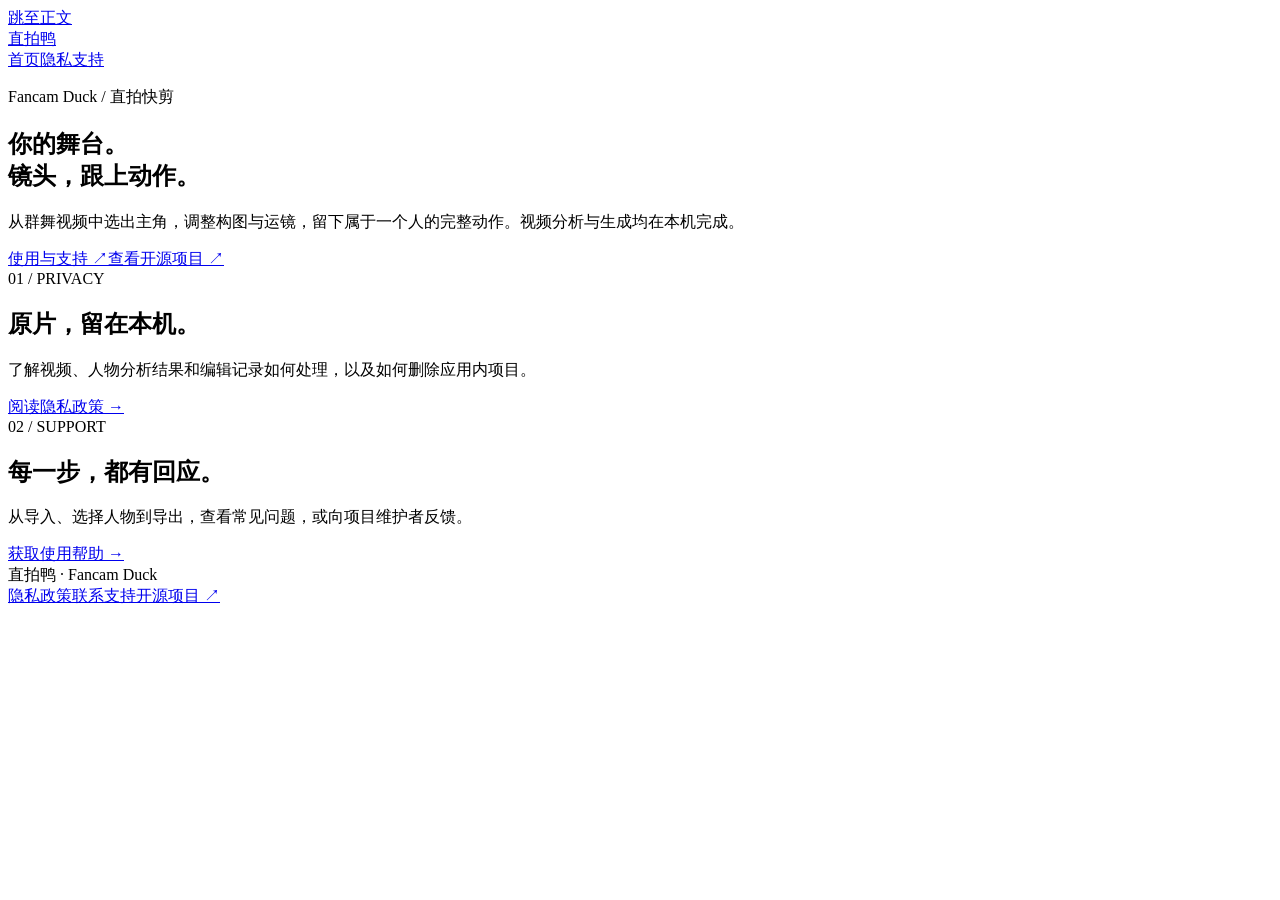
==== website/public/index.html @ 43383e1c "feat: 添加隐私支持网站与 Vercel 部署入口" ====
<!doctype html>
<html lang="zh-CN"><head><meta charset="utf-8"><meta name="viewport" content="width=device-width, initial-scale=1"><meta name="theme-color" content="#11171b"><title>让镜头跟上动作 · 直拍鸭</title><meta name="description" content="直拍鸭是一款在本机分析舞蹈视频、跟随主角并生成个人直拍的工具。"><link rel="icon" href="/logo.png"><link rel="stylesheet" href="/style.css"></head>
<body><a class="skip" href="#main">跳至正文</a><div class="shell"><header><a class="brand" href="/"><img src="/logo.png" alt="">直拍鸭</a><nav aria-label="主导航"><a href="/" aria-current="page">首页</a><a href="/privacy">隐私</a><a href="/support">支持</a></nav></header>
<main id="main">
<section class="hero"><p class="eyebrow">Fancam Duck / 直拍快剪</p><h1>你的舞台。<br>镜头，跟上动作。</h1><p>从群舞视频中选出主角，调整构图与运镜，留下属于一个人的完整动作。视频分析与生成均在本机完成。</p><div class="actions"><a class="pill primary" href="/support">使用与支持 <span aria-hidden="true">↗</span></a><a class="pill" href="https://github.com/WX-DongXing/Fancam-Duck">查看开源项目 ↗</a></div></section>
<div class="grid"><section class="card"><span class="num">01 / PRIVACY</span><h2>原片，留在本机。</h2><p>了解视频、人物分析结果和编辑记录如何处理，以及如何删除应用内项目。</p><a href="/privacy">阅读隐私政策 →</a></section><section class="card"><span class="num">02 / SUPPORT</span><h2>每一步，都有回应。</h2><p>从导入、选择人物到导出，查看常见问题，或向项目维护者反馈。</p><a href="/support">获取使用帮助 →</a></section></div></main><footer><span>直拍鸭 · Fancam Duck</span><div><a href="/privacy">隐私政策</a><a href="/support">联系支持</a><a href="https://github.com/WX-DongXing/Fancam-Duck">开源项目 ↗</a></div></footer></div></body></html>
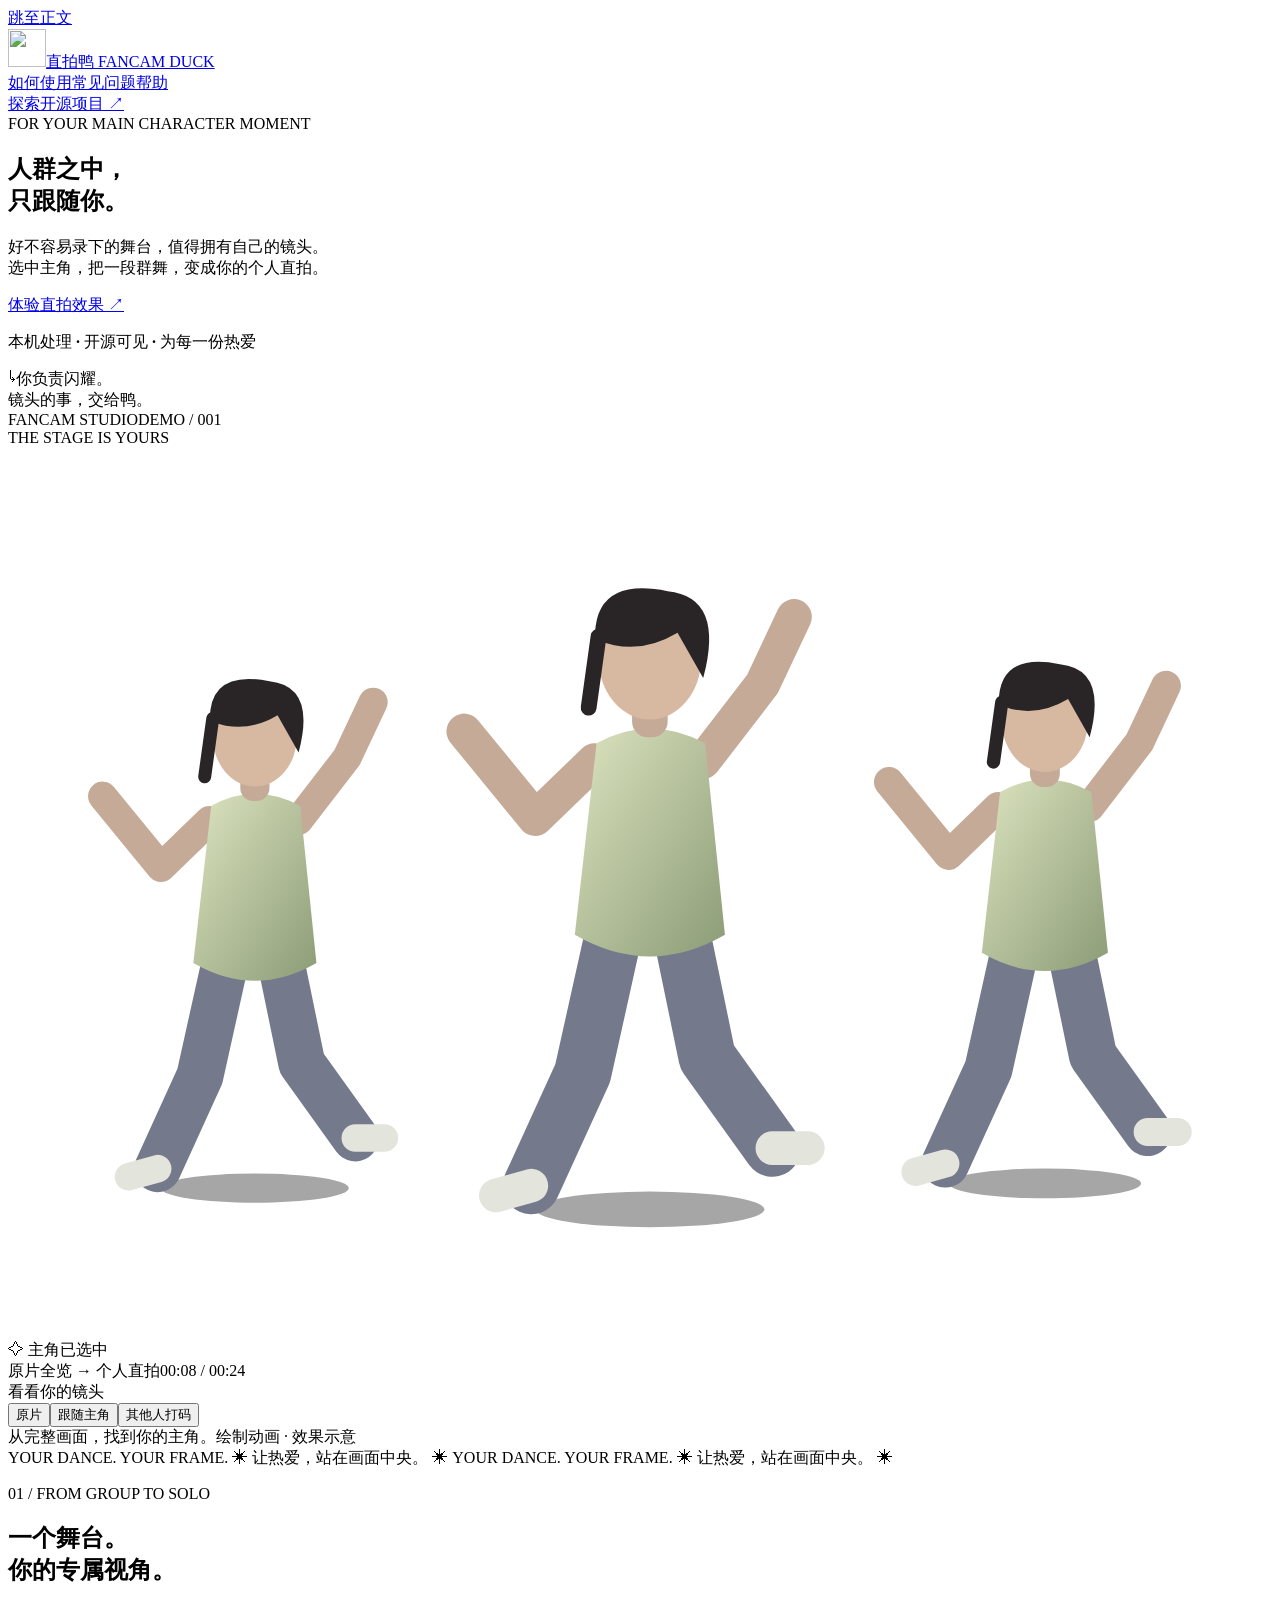
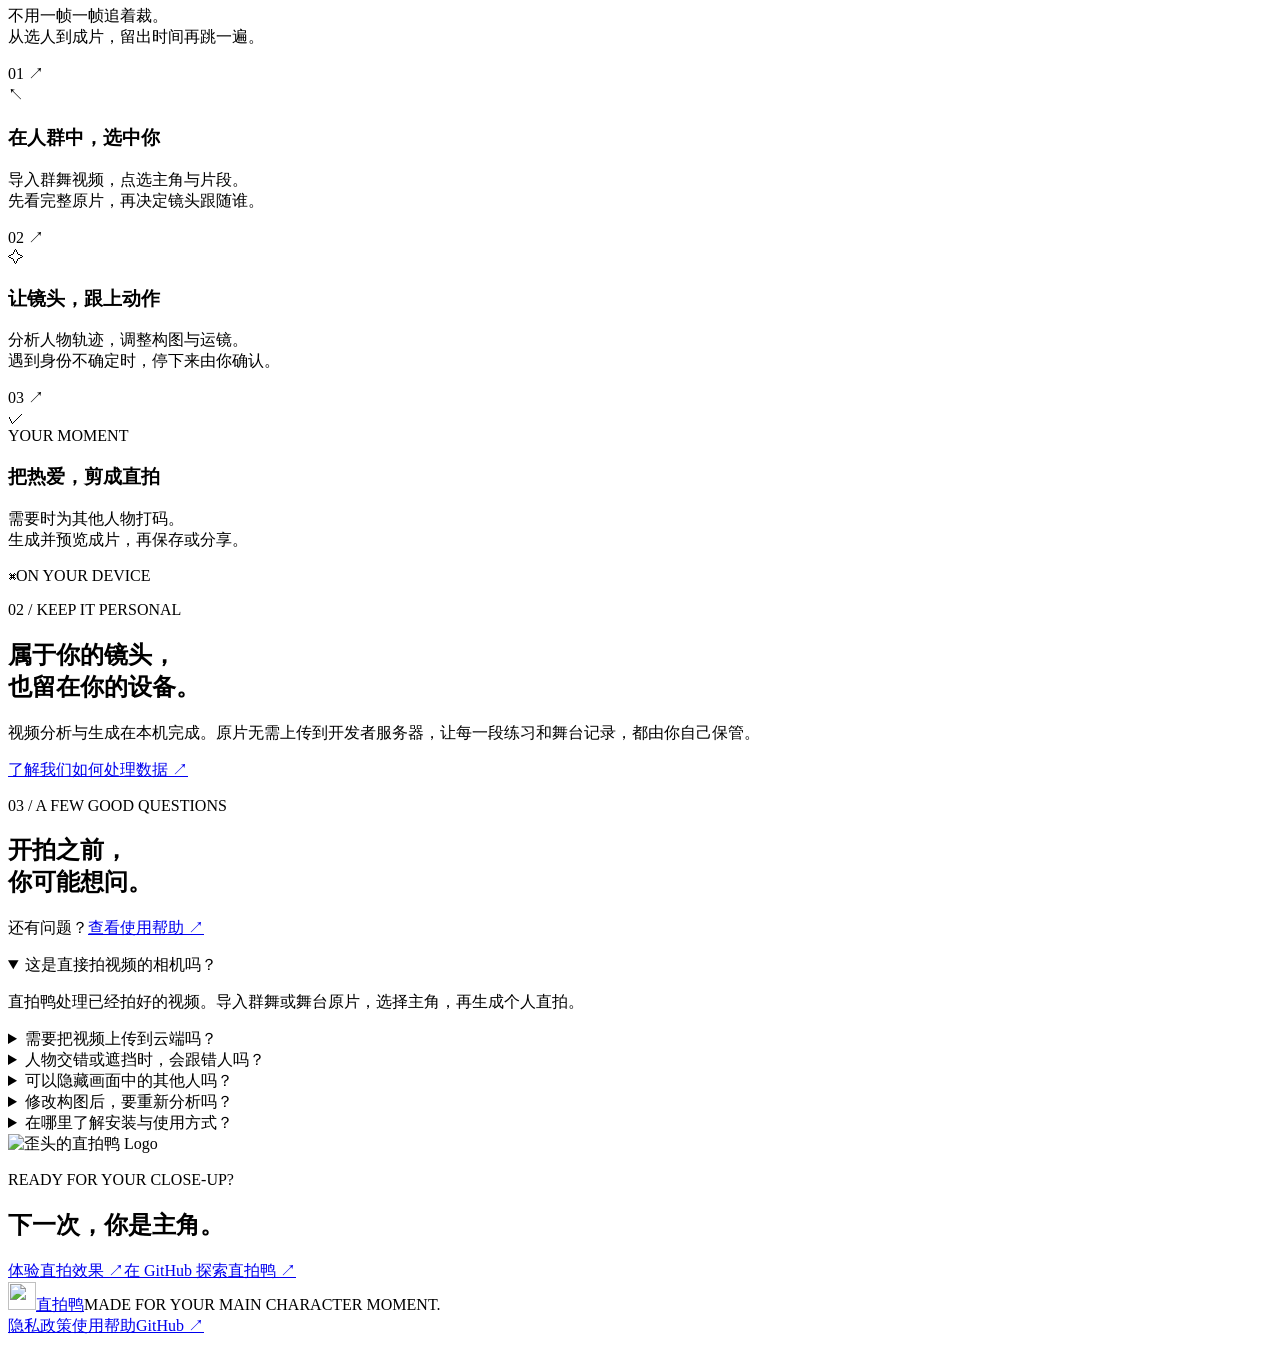
==== commit 46eb190f: "feat: 设计直拍鸭落地页并统一网站风格" ====
--- a/website/public/index.html
+++ b/website/public/index.html
@@ -1,6 +1,12 @@
 <!doctype html>
-<html lang="zh-CN"><head><meta charset="utf-8"><meta name="viewport" content="width=device-width, initial-scale=1"><meta name="theme-color" content="#11171b"><title>让镜头跟上动作 · 直拍鸭</title><meta name="description" content="直拍鸭是一款在本机分析舞蹈视频、跟随主角并生成个人直拍的工具。"><link rel="icon" href="/logo.png"><link rel="stylesheet" href="/style.css"></head>
-<body><a class="skip" href="#main">跳至正文</a><div class="shell"><header><a class="brand" href="/"><img src="/logo.png" alt="">直拍鸭</a><nav aria-label="主导航"><a href="/" aria-current="page">首页</a><a href="/privacy">隐私</a><a href="/support">支持</a></nav></header>
-<main id="main">
-<section class="hero"><p class="eyebrow">Fancam Duck / 直拍快剪</p><h1>你的舞台。<br>镜头，跟上动作。</h1><p>从群舞视频中选出主角，调整构图与运镜，留下属于一个人的完整动作。视频分析与生成均在本机完成。</p><div class="actions"><a class="pill primary" href="/support">使用与支持 <span aria-hidden="true">↗</span></a><a class="pill" href="https://github.com/WX-DongXing/Fancam-Duck">查看开源项目 ↗</a></div></section>
-<div class="grid"><section class="card"><span class="num">01 / PRIVACY</span><h2>原片，留在本机。</h2><p>了解视频、人物分析结果和编辑记录如何处理，以及如何删除应用内项目。</p><a href="/privacy">阅读隐私政策 →</a></section><section class="card"><span class="num">02 / SUPPORT</span><h2>每一步，都有回应。</h2><p>从导入、选择人物到导出，查看常见问题，或向项目维护者反馈。</p><a href="/support">获取使用帮助 →</a></section></div></main><footer><span>直拍鸭 · Fancam Duck</span><div><a href="/privacy">隐私政策</a><a href="/support">联系支持</a><a href="https://github.com/WX-DongXing/Fancam-Duck">开源项目 ↗</a></div></footer></div></body></html>+<html lang="zh-CN"><head><meta charset="utf-8"><meta name="viewport" content="width=device-width,initial-scale=1"><meta name="theme-color" content="#10110f"><title>直拍鸭 Fancam Duck — 人群之中，只跟随你</title><meta name="description" content="从群舞视频中选出主角，自动跟随、调整构图，为其他人物打码。在本机，把热爱剪成你的个人直拍。"><link rel="icon" href="/logo.png"><link rel="stylesheet" href="/landing.css"><script src="/landing.js" defer></script></head>
+<body><a class="skip" href="#main">跳至正文</a>
+<header class="nav wrap"><a href="/" class="brand"><img src="/logo.png" width="38" height="38" alt="">直拍鸭 <span>FANCAM DUCK</span></a><nav aria-label="主导航"><a href="#how">如何使用</a><a href="#questions">常见问题</a><a href="/support">帮助</a></nav><a class="nav-cta" href="https://github.com/WX-DongXing/Fancam-Duck">探索开源项目 <span>↗</span></a></header>
+<main id="main"><section class="hero wrap"><div class="hero-copy"><div class="eyebrow"><i></i> FOR YOUR MAIN CHARACTER MOMENT</div><h1><span>人群之中，</span><br><span>只跟随<span class="yellow handwritten">你。</span></span></h1><p class="lead">好不容易录下的舞台，值得拥有自己的镜头。<br>选中主角，把一段群舞，变成你的个人直拍。</p><a href="#demo" class="button primary magnet">体验直拍效果 <span>↗</span></a><p class="micro">本机处理 <b>·</b> 开源可见 <b>·</b> 为每一份热爱</p><div class="hero-note"><span class="note-arrow">↳</span><span>你负责闪耀。<br>镜头的事，交给鸭。</span></div></div>
+<div id="demo" class="demo" aria-label="个人直拍交互示意"><div class="demo-top"><span><i></i> FANCAM STUDIO</span><span>DEMO / 001</span></div><div class="stage"><div class="stage-grid"></div><span class="stage-title">THE STAGE IS YOURS</span><svg class="dancers" viewBox="0 0 640 450" role="img" aria-label="绘制的三位舞者，黄色框跟随中间的主角"><defs><linearGradient id="shirt" x2="1" y2="1"><stop stop-color="#dce3bf"/><stop offset="1" stop-color="#8b9c76"/></linearGradient><g id="dancer"><ellipse cy="382" rx="58" ry="9" fill="#000" opacity=".35"/><path d="M-18 241 -34 313 -60 370 M16 242 29 305 62 351" fill="none" stroke="#74798b" stroke-width="29" stroke-linecap="round" stroke-linejoin="round"/><path d="m-60 370 -18 5 m140-24 18 0" stroke="#e3e4dc" stroke-width="17" stroke-linecap="round"/><path d="M-28 155 -58 184 -94 140 M27 155 57 116 73 82" fill="none" stroke="#c4aa97" stroke-width="18" stroke-linecap="round" stroke-linejoin="round"/><path d="M-27 146Q0 131 28 146L38 243Q0 265-38 243Z" fill="url(#shirt)"/><rect x="-9" y="121" width="18" height="22" rx="8" fill="#c4aa97"/><ellipse cy="103" rx="26" ry="31" fill="#d7b8a1"/><path d="M-26 108Q-36 60 9 69Q38 72 27 113L14 90Q-6 102-26 94Z" fill="#292527"/><path d="M-26 92 -31 128" stroke="#292527" stroke-width="8" stroke-linecap="round"/></g></defs><g class="side-dancer" transform="translate(125 62) scale(.82)"><use href="#dancer"/></g><g class="side-dancer" transform="translate(525 52) scale(.84)"><use href="#dancer"/></g><g class="main-dancer" transform="translate(325 4)"><use href="#dancer"/></g></svg><div class="crop"><span class="crop-label">✧ 主角已选中</span><i></i><i></i><i></i><i></i></div><div class="stage-bottom"><span>原片全览 <b>→</b> 个人直拍</span><span>00:08 / 00:24</span></div></div><div class="demo-controls"><span class="control-label">看看你的镜头</span><div class="segmented" role="group" aria-label="演示模式"><button type="button" data-mode="original" aria-pressed="true">原片</button><button type="button" data-mode="focus" aria-pressed="false">跟随主角</button><button type="button" data-mode="privacy" aria-pressed="false">其他人打码</button></div></div><div class="demo-foot"><span id="demo-status" aria-live="polite">从完整画面，找到你的主角。</span><span>绘制动画 · 效果示意</span></div></div></section>
+<div class="ticker" aria-hidden="true"><div>YOUR DANCE. YOUR FRAME. <span>✳</span> 让热爱，站在画面中央。 <span>✳</span> YOUR DANCE. YOUR FRAME. <span>✳</span> 让热爱，站在画面中央。 <span>✳</span></div></div>
+<section id="how" class="section wrap"><div class="section-head"><div><p class="eyebrow">01 / FROM GROUP TO SOLO</p><h2>一个舞台。<br>你的<span class="yellow">专属视角。</span></h2></div><p class="section-intro">不用一帧一帧追着裁。<br>从选人到成片，留出时间再跳一遍。</p></div><div class="steps"><article class="spotlight"><span class="step-no">01 <span>↗</span></span><div class="mini select-mini"><i></i><i class="chosen"></i><i></i><span class="cursor">↖</span></div><h3>在人群中，选中你</h3><p>导入群舞视频，点选主角与片段。<br>先看完整原片，再决定镜头跟随谁。</p></article><article class="spotlight"><span class="step-no">02 <span>↗</span></span><div class="mini frame-mini"><div><span>✧</span></div></div><h3>让镜头，跟上动作</h3><p>分析人物轨迹，调整构图与运镜。<br>遇到身份不确定时，停下来由你确认。</p></article><article class="spotlight"><span class="step-no">03 <span>↗</span></span><div class="mini export-mini"><div>✓</div><span>YOUR MOMENT</span></div><h3>把热爱，剪成直拍</h3><p>需要时为其他人物打码。<br>生成并预览成片，再保存或分享。</p></article></div></section>
+<section class="privacy-band wrap"><div class="privacy-visual" aria-hidden="true"><div class="orbit one"></div><div class="orbit two"></div><div class="local-icon">⌘<span>ON YOUR DEVICE</span></div><i class="orbit-dot"></i></div><div><p class="eyebrow">02 / KEEP IT PERSONAL</p><h2>属于你的镜头，<br>也留在你的设备。</h2><p>视频分析与生成在本机完成。原片无需上传到开发者服务器，让每一段练习和舞台记录，都由你自己保管。</p><a class="text-link" href="/privacy">了解我们如何处理数据 <span>↗</span></a></div></section>
+<section id="questions" class="section faq wrap"><div><p class="eyebrow">03 / A FEW GOOD QUESTIONS</p><h2>开拍之前，<br>你可能想问。</h2><p class="muted">还有问题？<a href="/support">查看使用帮助 ↗</a></p></div><div class="faq-list"><details open><summary>这是直接拍视频的相机吗？</summary><p>直拍鸭处理已经拍好的视频。导入群舞或舞台原片，选择主角，再生成个人直拍。</p></details><details><summary>需要把视频上传到云端吗？</summary><p>不需要。视频分析、构图与生成都在本机完成。具体数据处理方式见隐私政策。</p></details><details><summary>人物交错或遮挡时，会跟错人吗？</summary><p>跟踪可能受遮挡、画面质量和人物相似度影响。身份不确定时，应用会停在问题帧，请你重新确认，不会直接跳过继续生成。</p></details><details><summary>可以隐藏画面中的其他人吗？</summary><p>可以手动开启打码，针对主角之外的人物选择人脸或全身范围，使用毛玻璃、马赛克或适用的贴片样式。整人遮挡可能影响与主角交叠的边缘。</p></details><details><summary>修改构图后，要重新分析吗？</summary><p>已有跟踪结果可复用时，调整构图、运镜与打码不需要重新做全部人物分析；生成成片仍会按新设置处理。</p></details><details><summary>在哪里了解安装与使用方式？</summary><p>当前可前往开源项目查看最新说明，或在使用帮助页面了解导入、分析与导出的操作。此页面没有提供尚未确认的商店下载链接。</p></details></div></section>
+<section class="closing wrap"><img src="/logo.png" width="72" height="72" alt="歪头的直拍鸭 Logo"><p class="eyebrow">READY FOR YOUR CLOSE-UP?</p><h2>下一次，<span class="yellow">你是主角。</span></h2><a href="#demo" class="button primary magnet">体验直拍效果 <span>↗</span></a><a class="text-link" href="https://github.com/WX-DongXing/Fancam-Duck">在 GitHub 探索直拍鸭 ↗</a></section>
+</main><footer class="wrap"><a href="/" class="brand"><img src="/logo.png" width="28" height="28" alt="">直拍鸭</a><span>MADE FOR YOUR MAIN CHARACTER MOMENT.</span><div><a href="/privacy">隐私政策</a><a href="/support">使用帮助</a><a href="https://github.com/WX-DongXing/Fancam-Duck">GitHub ↗</a></div></footer></body></html>
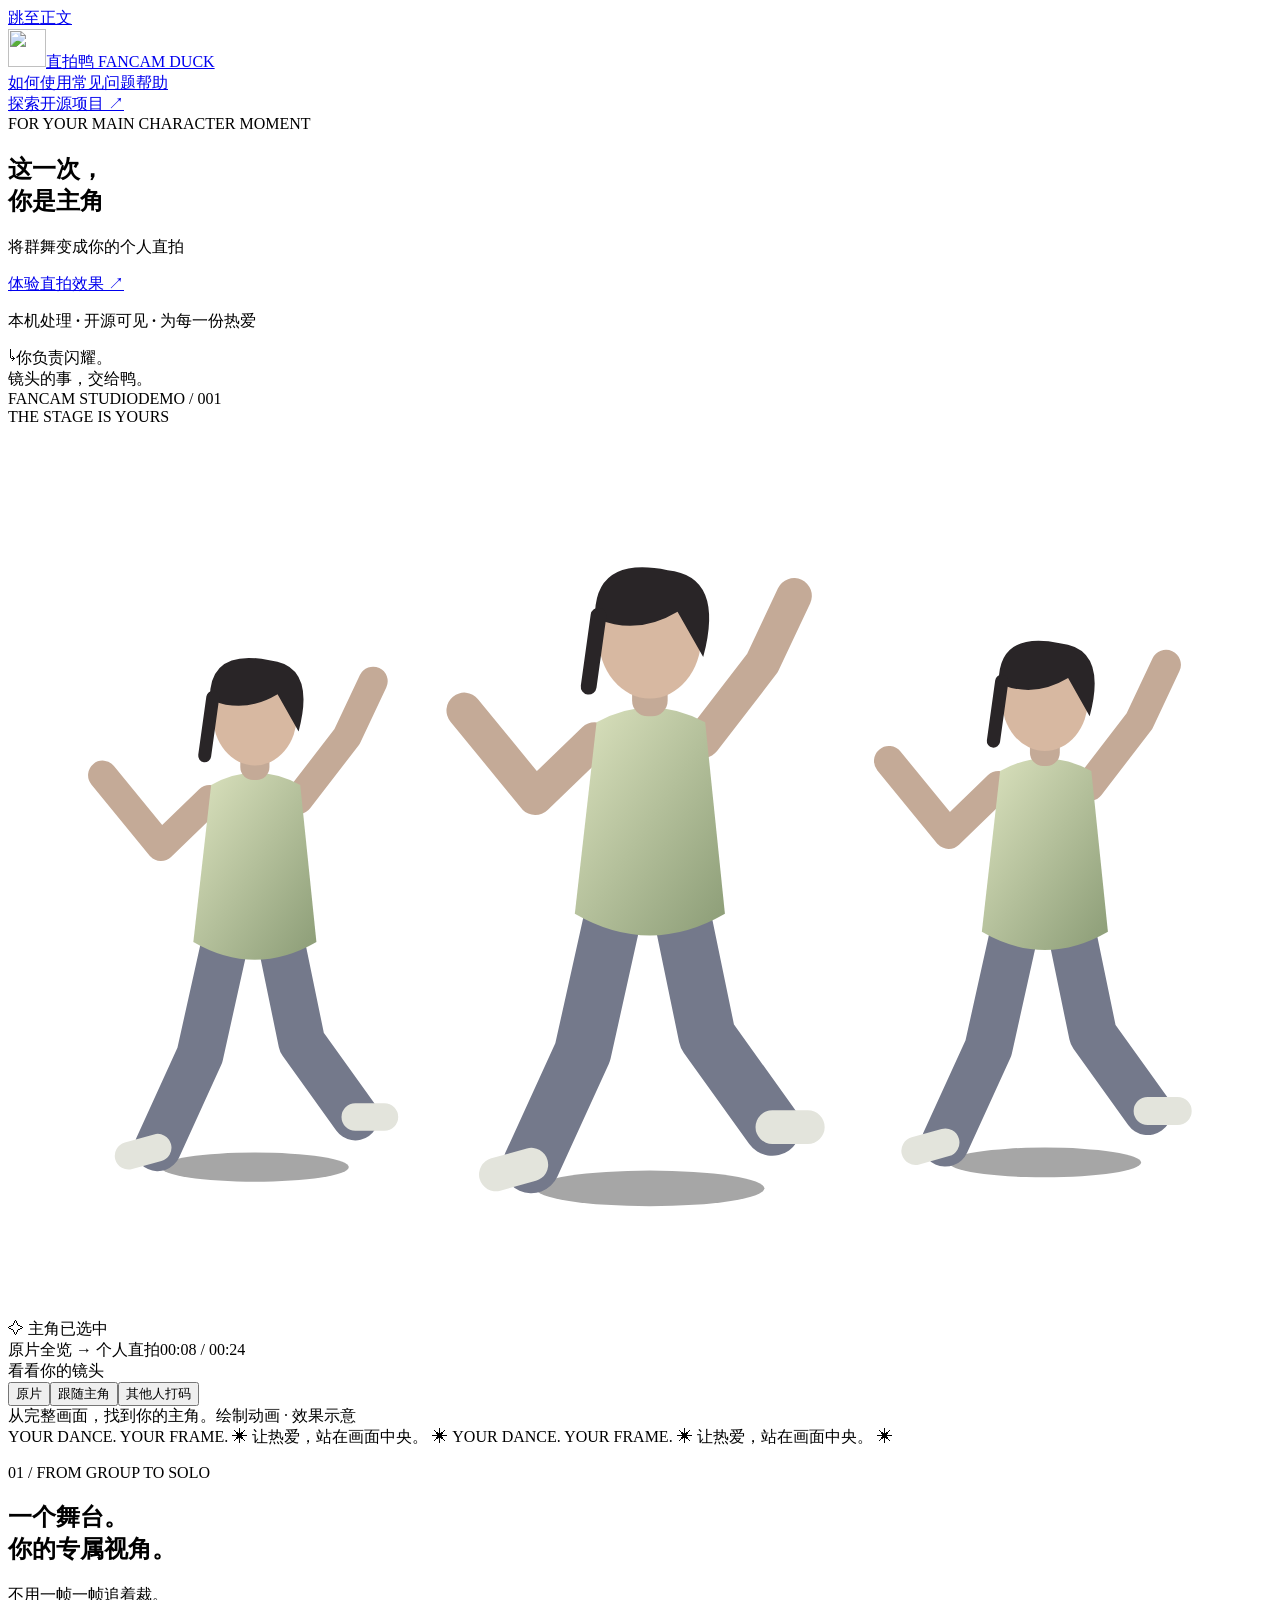
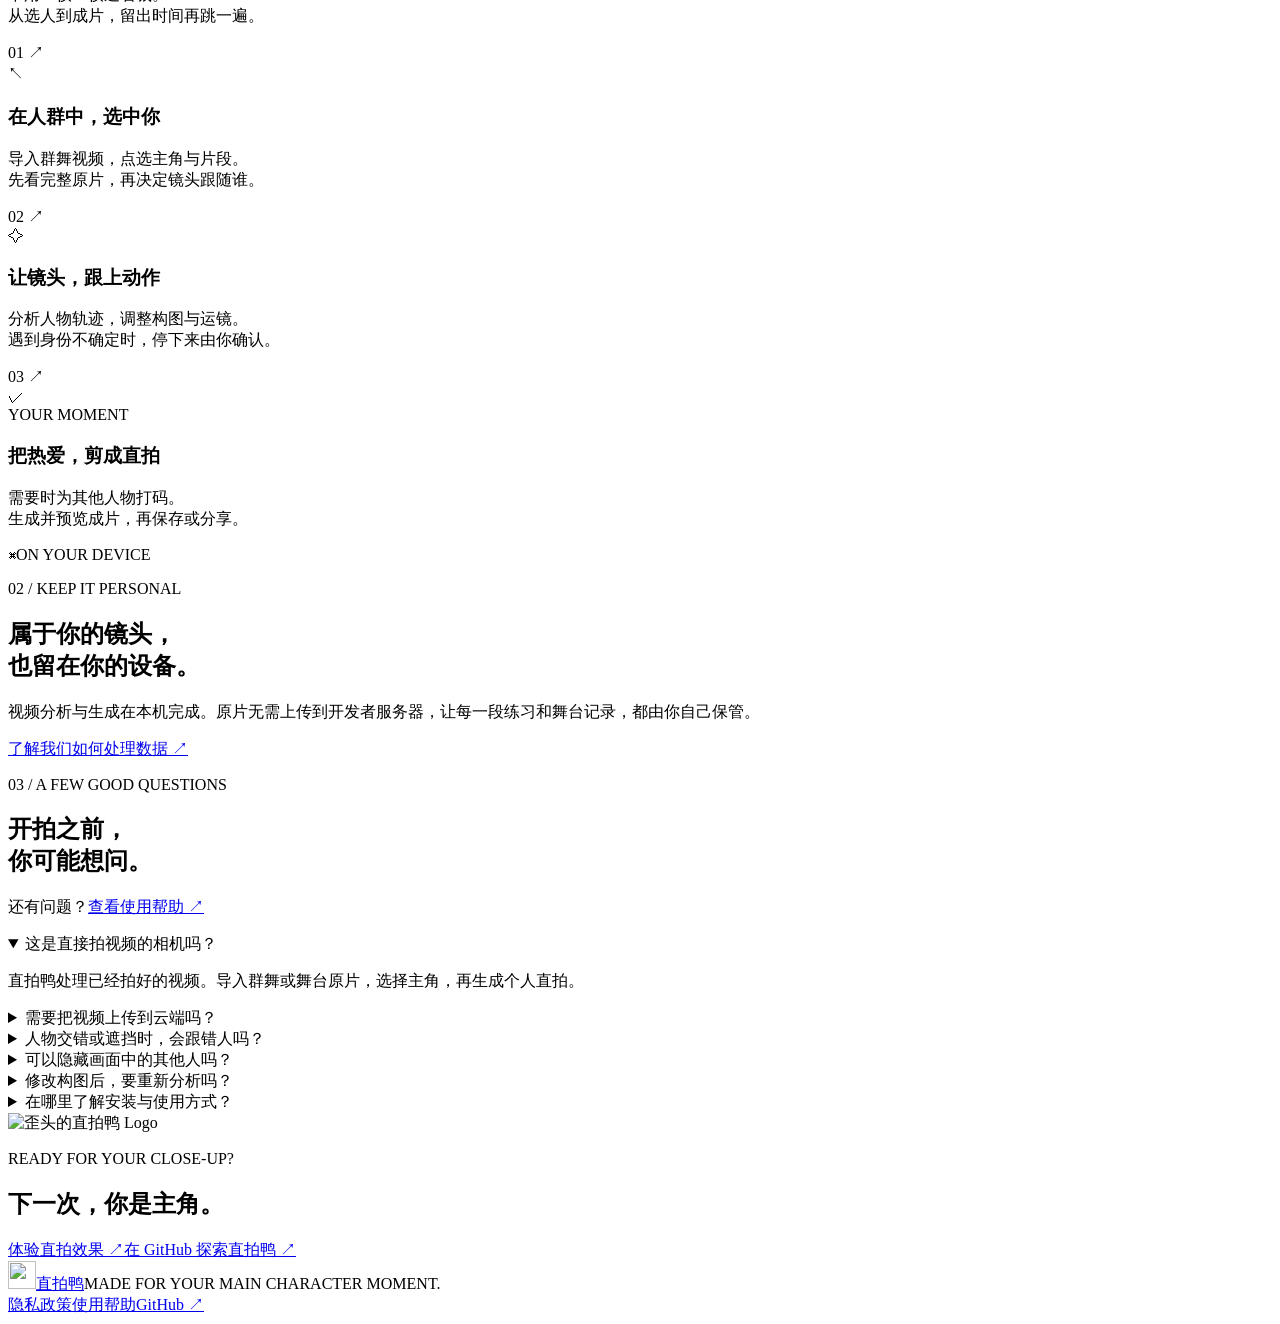
==== commit 7cc88b43: "fix: 改进手动选人与原生设置交互 保留人工框选并复用已扫描的检测结果，补充有界遮挡回补与连续人工确认回归。 调整原生设置控件、方向微调、项目列表布局与产品文案。  验证：Mac Catalyst " ====
--- a/website/public/index.html
+++ b/website/public/index.html
@@ -1,8 +1,8 @@
 <!doctype html>
-<html lang="zh-CN"><head><meta charset="utf-8"><meta name="viewport" content="width=device-width,initial-scale=1"><meta name="theme-color" content="#10110f"><title>直拍鸭 Fancam Duck — 人群之中，只跟随你</title><meta name="description" content="从群舞视频中选出主角，自动跟随、调整构图，为其他人物打码。在本机，把热爱剪成你的个人直拍。"><link rel="icon" href="/logo.png"><link rel="stylesheet" href="/landing.css"><script src="/landing.js" defer></script></head>
+<html lang="zh-CN"><head><meta charset="utf-8"><meta name="viewport" content="width=device-width,initial-scale=1"><meta name="theme-color" content="#10110f"><title>直拍鸭 Fancam Duck — 这一次，你是主角</title><meta name="description" content="从群舞视频中选出主角，自动跟随、调整构图，为其他人物打码。在本机，把热爱剪成你的个人直拍。"><link rel="icon" href="/logo.png"><link rel="stylesheet" href="/landing.css"><script src="/landing.js" defer></script></head>
 <body><a class="skip" href="#main">跳至正文</a>
 <header class="nav wrap"><a href="/" class="brand"><img src="/logo.png" width="38" height="38" alt="">直拍鸭 <span>FANCAM DUCK</span></a><nav aria-label="主导航"><a href="#how">如何使用</a><a href="#questions">常见问题</a><a href="/support">帮助</a></nav><a class="nav-cta" href="https://github.com/WX-DongXing/Fancam-Duck">探索开源项目 <span>↗</span></a></header>
-<main id="main"><section class="hero wrap"><div class="hero-copy"><div class="eyebrow"><i></i> FOR YOUR MAIN CHARACTER MOMENT</div><h1><span>人群之中，</span><br><span>只跟随<span class="yellow handwritten">你。</span></span></h1><p class="lead">好不容易录下的舞台，值得拥有自己的镜头。<br>选中主角，把一段群舞，变成你的个人直拍。</p><a href="#demo" class="button primary magnet">体验直拍效果 <span>↗</span></a><p class="micro">本机处理 <b>·</b> 开源可见 <b>·</b> 为每一份热爱</p><div class="hero-note"><span class="note-arrow">↳</span><span>你负责闪耀。<br>镜头的事，交给鸭。</span></div></div>
+<main id="main"><section class="hero wrap"><div class="hero-copy"><div class="eyebrow"><i></i> FOR YOUR MAIN CHARACTER MOMENT</div><h1><span>这一次，</span><br><span>你是<span class="yellow handwritten">主角</span></span></h1><p class="lead">将群舞变成你的个人直拍</p><a href="#demo" class="button primary magnet">体验直拍效果 <span>↗</span></a><p class="micro">本机处理 <b>·</b> 开源可见 <b>·</b> 为每一份热爱</p><div class="hero-note"><span class="note-arrow">↳</span><span>你负责闪耀。<br>镜头的事，交给鸭。</span></div></div>
 <div id="demo" class="demo" aria-label="个人直拍交互示意"><div class="demo-top"><span><i></i> FANCAM STUDIO</span><span>DEMO / 001</span></div><div class="stage"><div class="stage-grid"></div><span class="stage-title">THE STAGE IS YOURS</span><svg class="dancers" viewBox="0 0 640 450" role="img" aria-label="绘制的三位舞者，黄色框跟随中间的主角"><defs><linearGradient id="shirt" x2="1" y2="1"><stop stop-color="#dce3bf"/><stop offset="1" stop-color="#8b9c76"/></linearGradient><g id="dancer"><ellipse cy="382" rx="58" ry="9" fill="#000" opacity=".35"/><path d="M-18 241 -34 313 -60 370 M16 242 29 305 62 351" fill="none" stroke="#74798b" stroke-width="29" stroke-linecap="round" stroke-linejoin="round"/><path d="m-60 370 -18 5 m140-24 18 0" stroke="#e3e4dc" stroke-width="17" stroke-linecap="round"/><path d="M-28 155 -58 184 -94 140 M27 155 57 116 73 82" fill="none" stroke="#c4aa97" stroke-width="18" stroke-linecap="round" stroke-linejoin="round"/><path d="M-27 146Q0 131 28 146L38 243Q0 265-38 243Z" fill="url(#shirt)"/><rect x="-9" y="121" width="18" height="22" rx="8" fill="#c4aa97"/><ellipse cy="103" rx="26" ry="31" fill="#d7b8a1"/><path d="M-26 108Q-36 60 9 69Q38 72 27 113L14 90Q-6 102-26 94Z" fill="#292527"/><path d="M-26 92 -31 128" stroke="#292527" stroke-width="8" stroke-linecap="round"/></g></defs><g class="side-dancer" transform="translate(125 62) scale(.82)"><use href="#dancer"/></g><g class="side-dancer" transform="translate(525 52) scale(.84)"><use href="#dancer"/></g><g class="main-dancer" transform="translate(325 4)"><use href="#dancer"/></g></svg><div class="crop"><span class="crop-label">✧ 主角已选中</span><i></i><i></i><i></i><i></i></div><div class="stage-bottom"><span>原片全览 <b>→</b> 个人直拍</span><span>00:08 / 00:24</span></div></div><div class="demo-controls"><span class="control-label">看看你的镜头</span><div class="segmented" role="group" aria-label="演示模式"><button type="button" data-mode="original" aria-pressed="true">原片</button><button type="button" data-mode="focus" aria-pressed="false">跟随主角</button><button type="button" data-mode="privacy" aria-pressed="false">其他人打码</button></div></div><div class="demo-foot"><span id="demo-status" aria-live="polite">从完整画面，找到你的主角。</span><span>绘制动画 · 效果示意</span></div></div></section>
 <div class="ticker" aria-hidden="true"><div>YOUR DANCE. YOUR FRAME. <span>✳</span> 让热爱，站在画面中央。 <span>✳</span> YOUR DANCE. YOUR FRAME. <span>✳</span> 让热爱，站在画面中央。 <span>✳</span></div></div>
 <section id="how" class="section wrap"><div class="section-head"><div><p class="eyebrow">01 / FROM GROUP TO SOLO</p><h2>一个舞台。<br>你的<span class="yellow">专属视角。</span></h2></div><p class="section-intro">不用一帧一帧追着裁。<br>从选人到成片，留出时间再跳一遍。</p></div><div class="steps"><article class="spotlight"><span class="step-no">01 <span>↗</span></span><div class="mini select-mini"><i></i><i class="chosen"></i><i></i><span class="cursor">↖</span></div><h3>在人群中，选中你</h3><p>导入群舞视频，点选主角与片段。<br>先看完整原片，再决定镜头跟随谁。</p></article><article class="spotlight"><span class="step-no">02 <span>↗</span></span><div class="mini frame-mini"><div><span>✧</span></div></div><h3>让镜头，跟上动作</h3><p>分析人物轨迹，调整构图与运镜。<br>遇到身份不确定时，停下来由你确认。</p></article><article class="spotlight"><span class="step-no">03 <span>↗</span></span><div class="mini export-mini"><div>✓</div><span>YOUR MOMENT</span></div><h3>把热爱，剪成直拍</h3><p>需要时为其他人物打码。<br>生成并预览成片，再保存或分享。</p></article></div></section>
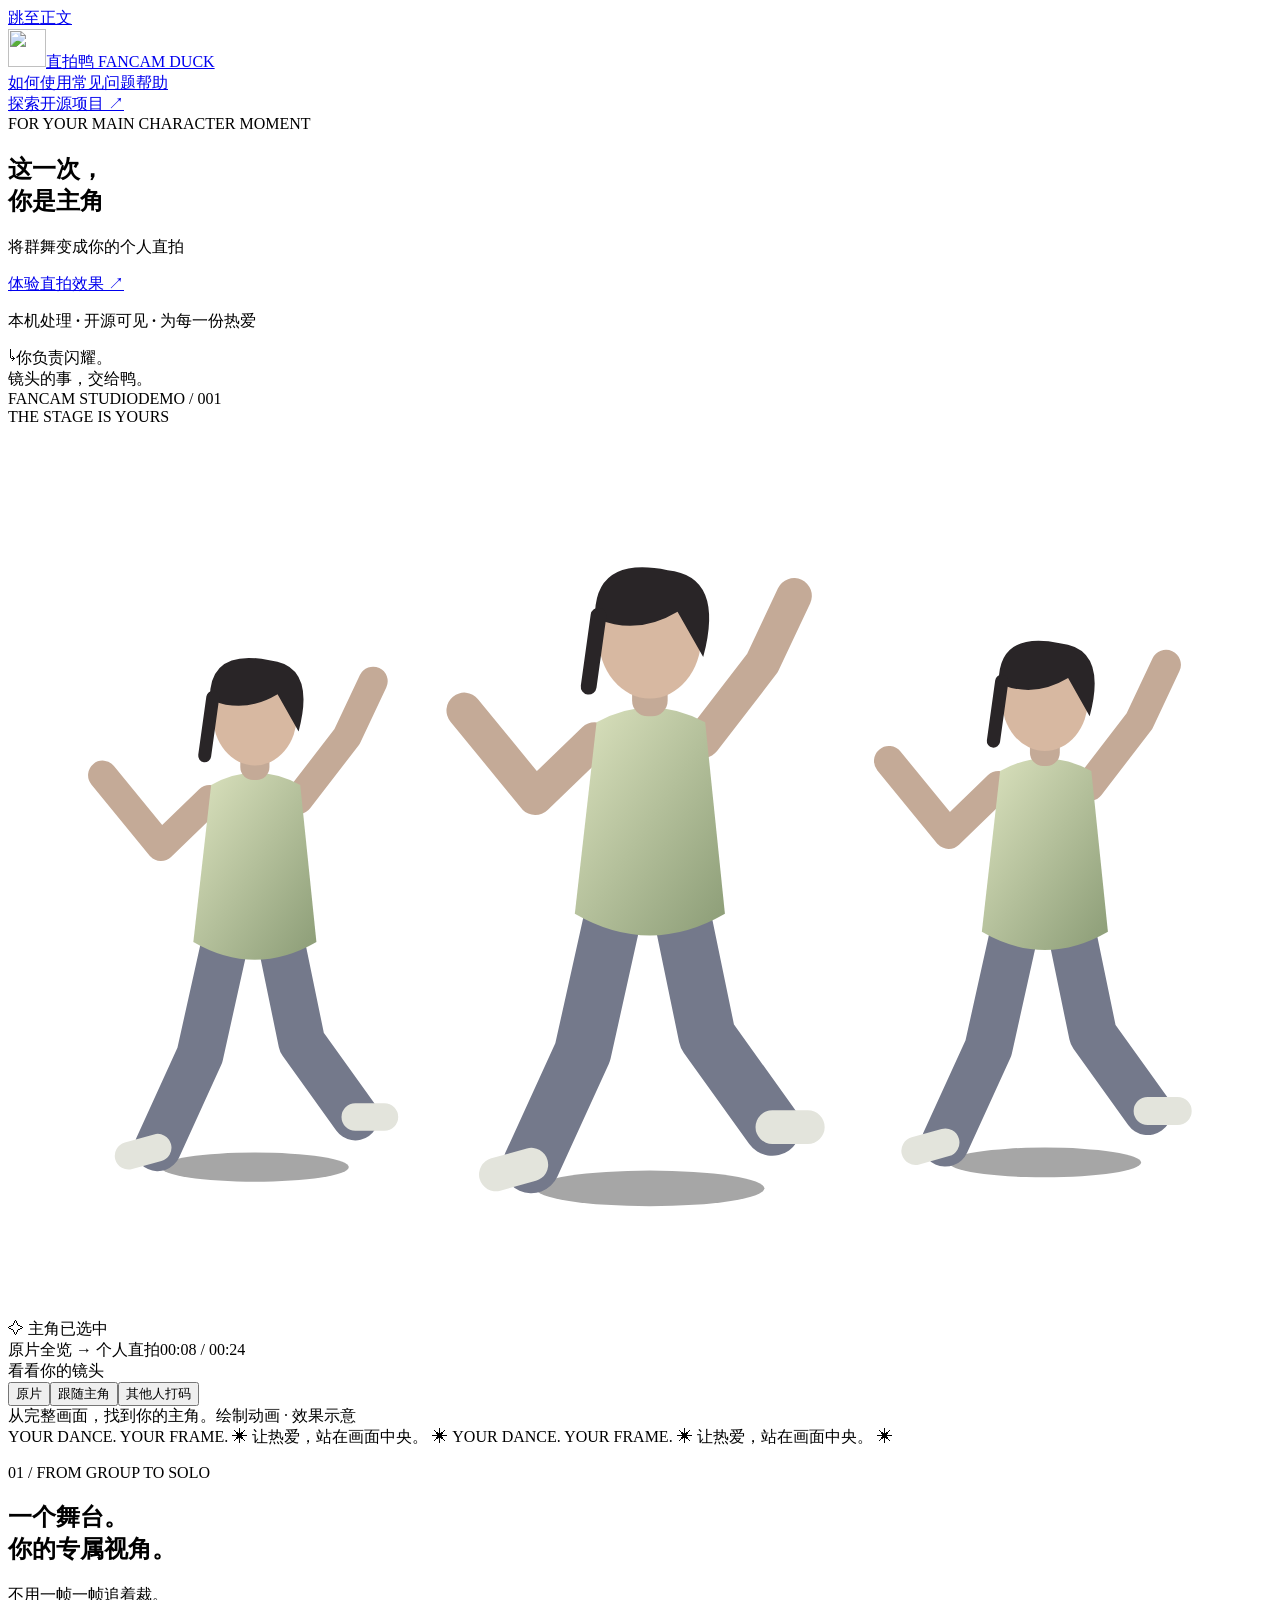
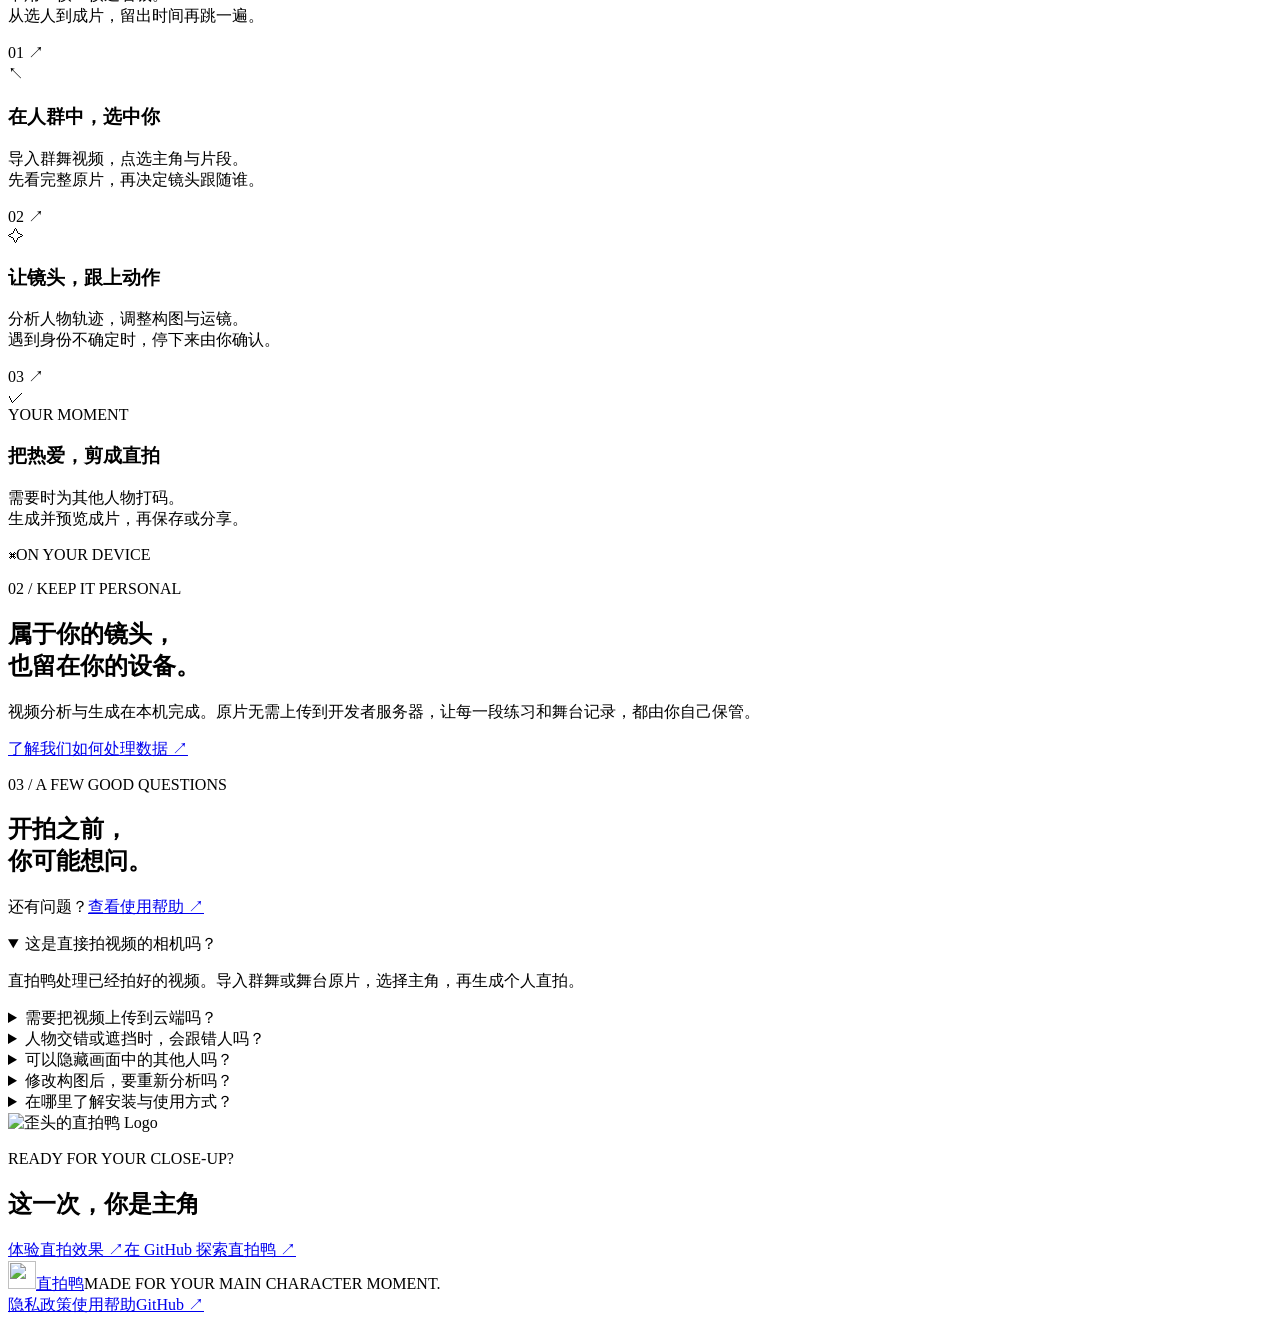
==== commit 0cc10a60: "fix: 统一网站页尾品牌标语" ====
--- a/website/public/index.html
+++ b/website/public/index.html
@@ -8,5 +8,5 @@
 <section id="how" class="section wrap"><div class="section-head"><div><p class="eyebrow">01 / FROM GROUP TO SOLO</p><h2>一个舞台。<br>你的<span class="yellow">专属视角。</span></h2></div><p class="section-intro">不用一帧一帧追着裁。<br>从选人到成片，留出时间再跳一遍。</p></div><div class="steps"><article class="spotlight"><span class="step-no">01 <span>↗</span></span><div class="mini select-mini"><i></i><i class="chosen"></i><i></i><span class="cursor">↖</span></div><h3>在人群中，选中你</h3><p>导入群舞视频，点选主角与片段。<br>先看完整原片，再决定镜头跟随谁。</p></article><article class="spotlight"><span class="step-no">02 <span>↗</span></span><div class="mini frame-mini"><div><span>✧</span></div></div><h3>让镜头，跟上动作</h3><p>分析人物轨迹，调整构图与运镜。<br>遇到身份不确定时，停下来由你确认。</p></article><article class="spotlight"><span class="step-no">03 <span>↗</span></span><div class="mini export-mini"><div>✓</div><span>YOUR MOMENT</span></div><h3>把热爱，剪成直拍</h3><p>需要时为其他人物打码。<br>生成并预览成片，再保存或分享。</p></article></div></section>
 <section class="privacy-band wrap"><div class="privacy-visual" aria-hidden="true"><div class="orbit one"></div><div class="orbit two"></div><div class="local-icon">⌘<span>ON YOUR DEVICE</span></div><i class="orbit-dot"></i></div><div><p class="eyebrow">02 / KEEP IT PERSONAL</p><h2>属于你的镜头，<br>也留在你的设备。</h2><p>视频分析与生成在本机完成。原片无需上传到开发者服务器，让每一段练习和舞台记录，都由你自己保管。</p><a class="text-link" href="/privacy">了解我们如何处理数据 <span>↗</span></a></div></section>
 <section id="questions" class="section faq wrap"><div><p class="eyebrow">03 / A FEW GOOD QUESTIONS</p><h2>开拍之前，<br>你可能想问。</h2><p class="muted">还有问题？<a href="/support">查看使用帮助 ↗</a></p></div><div class="faq-list"><details open><summary>这是直接拍视频的相机吗？</summary><p>直拍鸭处理已经拍好的视频。导入群舞或舞台原片，选择主角，再生成个人直拍。</p></details><details><summary>需要把视频上传到云端吗？</summary><p>不需要。视频分析、构图与生成都在本机完成。具体数据处理方式见隐私政策。</p></details><details><summary>人物交错或遮挡时，会跟错人吗？</summary><p>跟踪可能受遮挡、画面质量和人物相似度影响。身份不确定时，应用会停在问题帧，请你重新确认，不会直接跳过继续生成。</p></details><details><summary>可以隐藏画面中的其他人吗？</summary><p>可以手动开启打码，针对主角之外的人物选择人脸或全身范围，使用毛玻璃、马赛克或适用的贴片样式。整人遮挡可能影响与主角交叠的边缘。</p></details><details><summary>修改构图后，要重新分析吗？</summary><p>已有跟踪结果可复用时，调整构图、运镜与打码不需要重新做全部人物分析；生成成片仍会按新设置处理。</p></details><details><summary>在哪里了解安装与使用方式？</summary><p>当前可前往开源项目查看最新说明，或在使用帮助页面了解导入、分析与导出的操作。此页面没有提供尚未确认的商店下载链接。</p></details></div></section>
-<section class="closing wrap"><img src="/logo.png" width="72" height="72" alt="歪头的直拍鸭 Logo"><p class="eyebrow">READY FOR YOUR CLOSE-UP?</p><h2>下一次，<span class="yellow">你是主角。</span></h2><a href="#demo" class="button primary magnet">体验直拍效果 <span>↗</span></a><a class="text-link" href="https://github.com/WX-DongXing/Fancam-Duck">在 GitHub 探索直拍鸭 ↗</a></section>
+<section class="closing wrap"><img src="/logo.png" width="72" height="72" alt="歪头的直拍鸭 Logo"><p class="eyebrow">READY FOR YOUR CLOSE-UP?</p><h2>这一次，<span class="yellow">你是主角</span></h2><a href="#demo" class="button primary magnet">体验直拍效果 <span>↗</span></a><a class="text-link" href="https://github.com/WX-DongXing/Fancam-Duck">在 GitHub 探索直拍鸭 ↗</a></section>
 </main><footer class="wrap"><a href="/" class="brand"><img src="/logo.png" width="28" height="28" alt="">直拍鸭</a><span>MADE FOR YOUR MAIN CHARACTER MOMENT.</span><div><a href="/privacy">隐私政策</a><a href="/support">使用帮助</a><a href="https://github.com/WX-DongXing/Fancam-Duck">GitHub ↗</a></div></footer></body></html>
